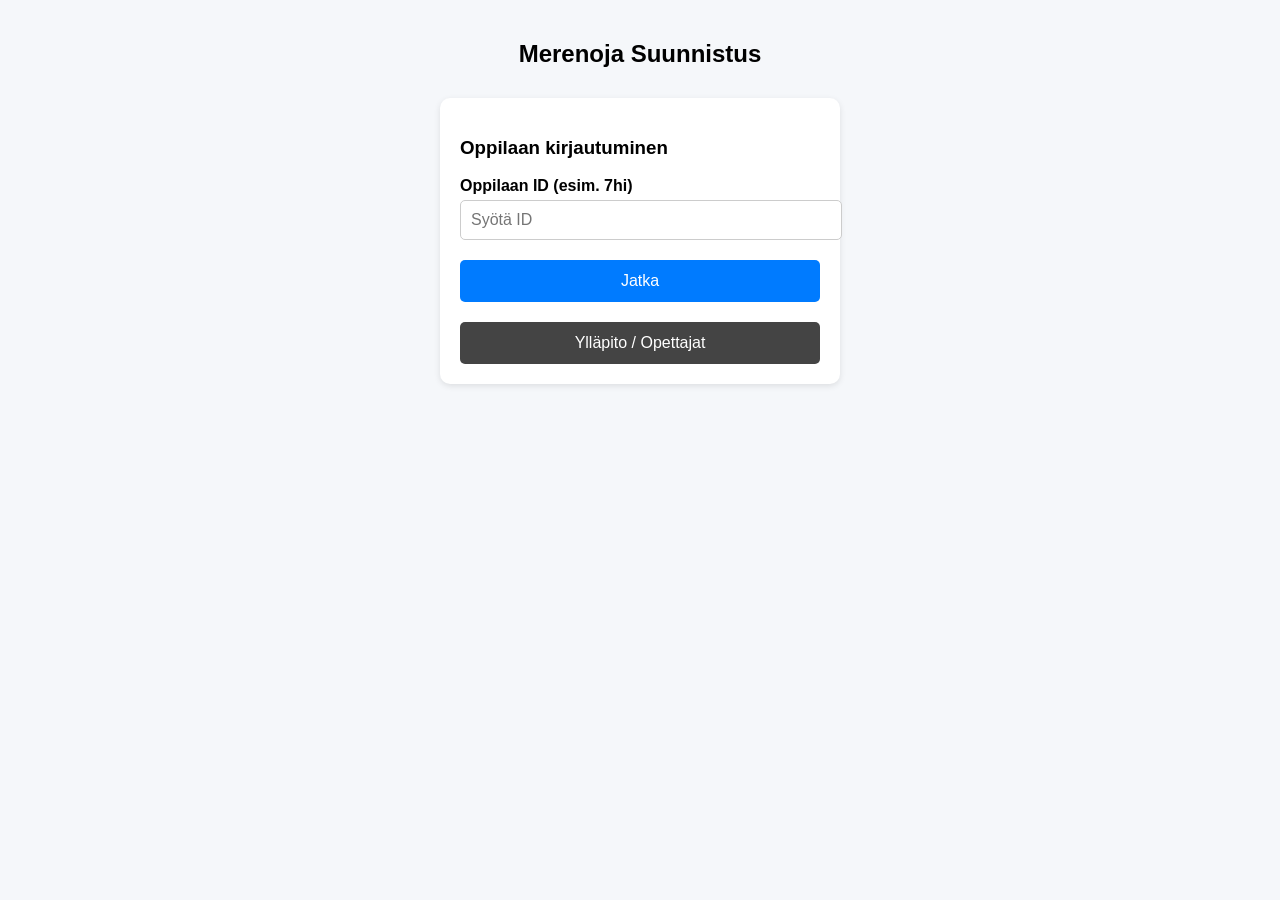
==== nimi.html @ ea7c733e "uusi versio 1.0" ====
<!DOCTYPE html>
<html lang="fi">
<head>
  <meta charset="UTF-8">
  <title>Oppilaan tiedot</title>

  <script src="config.js"></script>

  <style>
    body { font-family: Arial; padding: 20px; max-width: 400px; margin: auto; background:#f5f7fa; }
    h2 { text-align:center; }
    .box {
      background:#fff; padding:20px; border-radius:10px;
      box-shadow:0 2px 6px rgba(0,0,0,0.1); margin-top:30px;
    }
    label { display:block; margin-top:15px; font-weight:bold; }
    input, select {
      width:100%; padding:10px; margin-top:5px; font-size:16px;
      border-radius:5px; border:1px solid #ccc;
    }
    input[disabled] { background:#eee; }
    button {
      margin-top:20px; padding:12px; width:100%;
      font-size:16px; background:#007bff; color:white;
      border:none; cursor:pointer; border-radius:5px;
    }
    button:hover { background:#005fcc; }
    a.kartta {
      display:block; margin-top:10px; text-align:center;
      text-decoration:none; color:#007bff;
    }
  </style>
</head>
<body>

  <h2>Oppilaan tiedot</h2>

  <div class="box">
    <label>Nimi</label>
    <input id="nimi" type="text" disabled>

    <label>Luokka</label>
    <input id="luokka" type="text" disabled>

    <div id="rataValintaAlue"></div>

    <div id="karttaAlue"></div>

    <button onclick="aloita()">Aloita</button>
  </div>

  <script>
    const params = new URLSearchParams(window.location.search);
    const oppilasID = params.get("id");

    let oppilasData = null;
    let radat = [];

    if (!oppilasID) {
      alert("Oppilaan ID puuttuu");
      window.location.href = "start.html";
    }

    async function haeKaikki() {
      const res = await fetch(API_URL);
      return await res.json();
    }

    async function alusta() {
      const lista = await haeKaikki();

      oppilasData = lista.find(x => x.tyyppi === "oppilas" && x.id === oppilasID);
      if (!oppilasData) {
        alert("Oppilasta ei löytynyt ID:llä " + oppilasID);
        window.location.href = "start.html";
        return;
      }

      document.getElementById("nimi").value = oppilasData.nimi;
      document.getElementById("luokka").value = oppilasData.luokka;

      radat = lista.filter(x => x.tyyppi === "rata");

      const alue = document.getElementById("rataValintaAlue");
      alue.innerHTML = "";

      if (oppilasData.saaValitaRadan) {
        const label = document.createElement("label");
        label.textContent = "Valitse rata";
        const select = document.createElement("select");
        select.id = "rataValinta";

        radat.forEach(r => {
          const opt = document.createElement("option");
          opt.value = r.nimi;
          opt.textContent = r.nimi;
          select.appendChild(opt);
        });

        alue.appendChild(label);
        alue.appendChild(select);
      } else {
        const label = document.createElement("label");
        label.textContent = "Rata";
        const input = document.createElement("input");
        input.id = "rataLukittu";
        input.type = "text";
        input.disabled = true;
        input.value = oppilasData.rata || "";

        alue.appendChild(label);
        alue.appendChild(input);
      }
    }

    alusta();

    function aloita() {
      let rataNimi = "";

      if (oppilasData.saaValitaRadan) {
        const sel = document.getElementById("rataValinta");
        if (!sel || !sel.value) {
          alert("Valitse rata");
          return;
        }
        rataNimi = sel.value;
      } else {
        rataNimi = oppilasData.rata;
        if (!rataNimi) {
          alert("Tälle oppilaalle ei ole asetettu rataa");
          return;
        }
      }

      window.location.href =
        `rasti1.html?id=${encodeURIComponent(oppilasID)}&rata=${encodeURIComponent(rataNimi)}`;
    }
  </script>

</body>
</html>
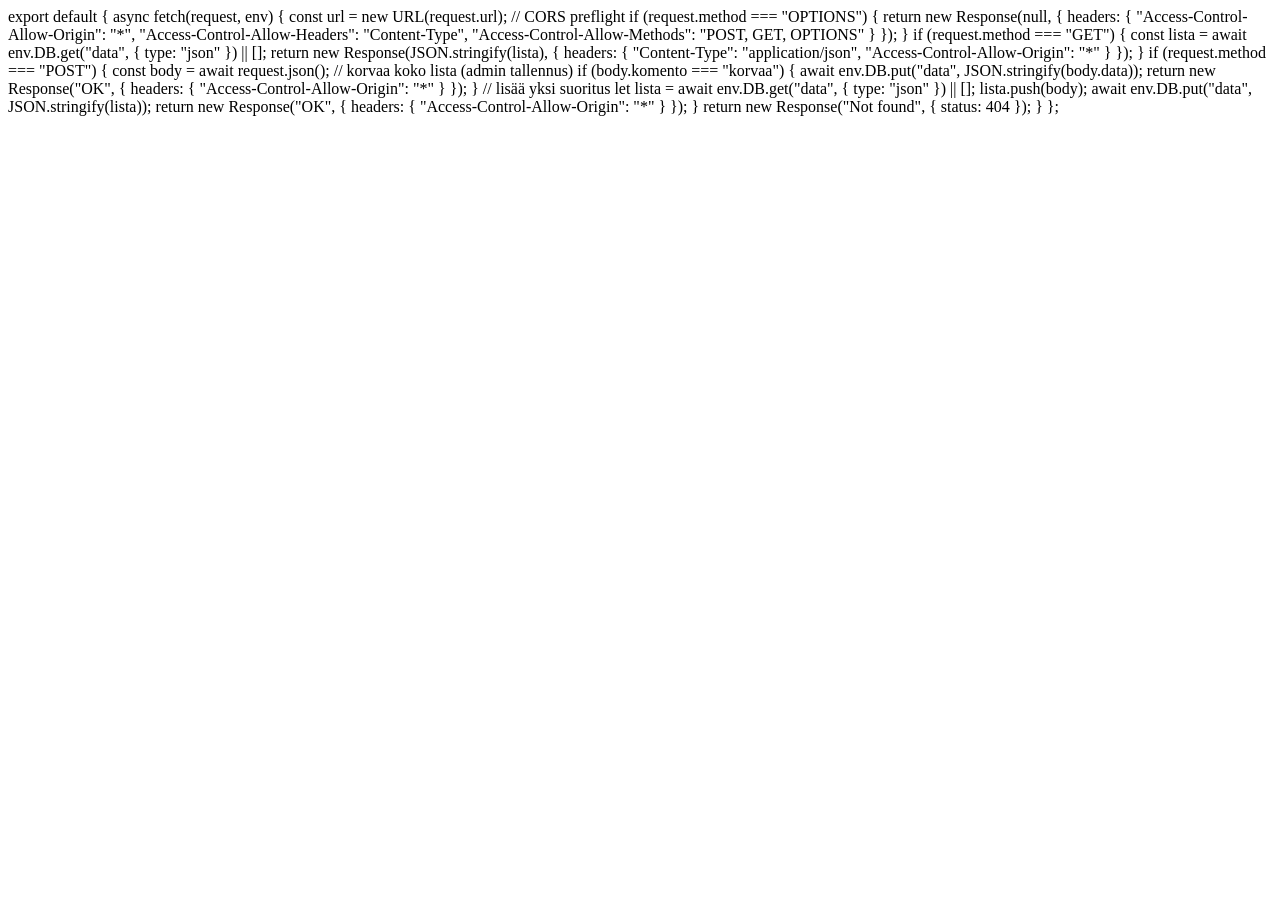
==== commit 133f556c: "uusin versio 1.1" ====
--- a/nimi.html
+++ b/nimi.html
@@ -3,62 +3,57 @@
 <head>
   <meta charset="UTF-8">
   <title>Oppilaan tiedot</title>
-
   <script src="config.js"></script>
-
   <style>
-    body { font-family: Arial; padding: 20px; max-width: 400px; margin: auto; background:#f5f7fa; }
-    h2 { text-align:center; }
-    .box {
-      background:#fff; padding:20px; border-radius:10px;
-      box-shadow:0 2px 6px rgba(0,0,0,0.1); margin-top:30px;
+    body { font-family: system-ui, sans-serif; background:#f3f4f6; margin:0; }
+    .wrap { max-width:480px; margin:40px auto; padding:0 16px; }
+    .card {
+      background:#fff; border-radius:16px; padding:24px;
+      box-shadow:0 10px 25px rgba(15,23,42,0.12);
     }
-    label { display:block; margin-top:15px; font-weight:bold; }
+    h2 { margin:0 0 8px; text-align:center; }
+    p.sub { text-align:center; color:#6b7280; margin:0 0 24px; }
+    label { font-weight:600; display:block; margin-top:12px; margin-bottom:4px; }
     input, select {
-      width:100%; padding:10px; margin-top:5px; font-size:16px;
-      border-radius:5px; border:1px solid #ccc;
+      width:100%; padding:10px 12px; border-radius:10px;
+      border:1px solid #d1d5db; font-size:15px;
     }
-    input[disabled] { background:#eee; }
+    input[disabled] { background:#f9fafb; color:#4b5563; }
     button {
-      margin-top:20px; padding:12px; width:100%;
-      font-size:16px; background:#007bff; color:white;
-      border:none; cursor:pointer; border-radius:5px;
-    }
-    button:hover { background:#005fcc; }
-    a.kartta {
-      display:block; margin-top:10px; text-align:center;
-      text-decoration:none; color:#007bff;
+      width:100%; margin-top:20px; padding:11px 14px;
+      border:none; border-radius:999px; font-size:15px;
+      font-weight:600; cursor:pointer;
+      background:linear-gradient(135deg,#2563eb,#1d4ed8); color:#fff;
     }
   </style>
 </head>
 <body>
+  <div class="wrap">
+    <div class="card">
+      <h2>Oppilaan tiedot</h2>
+      <p class="sub">Tarkista nimi ja rata</p>
 
-  <h2>Oppilaan tiedot</h2>
+      <label>Nimi</label>
+      <input id="nimi" disabled>
 
-  <div class="box">
-    <label>Nimi</label>
-    <input id="nimi" type="text" disabled>
+      <label>Luokka</label>
+      <input id="luokka" disabled>
 
-    <label>Luokka</label>
-    <input id="luokka" type="text" disabled>
+      <div id="rataValintaAlue"></div>
 
-    <div id="rataValintaAlue"></div>
-
-    <div id="karttaAlue"></div>
-
-    <button onclick="aloita()">Aloita</button>
+      <button onclick="aloita()">Aloita rata</button>
+    </div>
   </div>
 
   <script>
-    const params = new URLSearchParams(window.location.search);
+    const params = new URLSearchParams(location.search);
     const oppilasID = params.get("id");
-
     let oppilasData = null;
     let radat = [];
 
     if (!oppilasID) {
       alert("Oppilaan ID puuttuu");
-      window.location.href = "start.html";
+      location.href = "start.html";
     }
 
     async function haeKaikki() {
@@ -68,19 +63,17 @@
 
     async function alusta() {
       const lista = await haeKaikki();
-
-      oppilasData = lista.find(x => x.tyyppi === "oppilas" && x.id === oppilasID);
+      oppilasData = lista.find(x => x.tyyppi==="oppilas" && x.id===oppilasID);
       if (!oppilasData) {
-        alert("Oppilasta ei löytynyt ID:llä " + oppilasID);
-        window.location.href = "start.html";
+        alert("Oppilasta ei löytynyt");
+        location.href = "start.html";
         return;
       }
 
       document.getElementById("nimi").value = oppilasData.nimi;
       document.getElementById("luokka").value = oppilasData.luokka;
 
-      radat = lista.filter(x => x.tyyppi === "rata");
-
+      radat = lista.filter(x => x.tyyppi==="rata");
       const alue = document.getElementById("rataValintaAlue");
       alue.innerHTML = "";
 
@@ -89,14 +82,12 @@
         label.textContent = "Valitse rata";
         const select = document.createElement("select");
         select.id = "rataValinta";
-
         radat.forEach(r => {
           const opt = document.createElement("option");
           opt.value = r.nimi;
           opt.textContent = r.nimi;
           select.appendChild(opt);
         });
-
         alue.appendChild(label);
         alue.appendChild(select);
       } else {
@@ -104,39 +95,28 @@
         label.textContent = "Rata";
         const input = document.createElement("input");
         input.id = "rataLukittu";
-        input.type = "text";
         input.disabled = true;
         input.value = oppilasData.rata || "";
-
         alue.appendChild(label);
         alue.appendChild(input);
       }
     }
 
-    alusta();
-
     function aloita() {
       let rataNimi = "";
-
       if (oppilasData.saaValitaRadan) {
         const sel = document.getElementById("rataValinta");
-        if (!sel || !sel.value) {
-          alert("Valitse rata");
-          return;
-        }
+        if (!sel || !sel.value) { alert("Valitse rata"); return; }
         rataNimi = sel.value;
       } else {
         rataNimi = oppilasData.rata;
-        if (!rataNimi) {
-          alert("Tälle oppilaalle ei ole asetettu rataa");
-          return;
-        }
+        if (!rataNimi) { alert("Rata puuttuu"); return; }
       }
+      location.href =
+        `rasti.html?id=${encodeURIComponent(oppilasID)}&rata=${encodeURIComponent(rataNimi)}&i=1`;
+    }
 
-      window.location.href =
-        `rasti1.html?id=${encodeURIComponent(oppilasID)}&rata=${encodeURIComponent(rataNimi)}`;
-    }
+    alusta();
   </script>
-
 </body>
 </html>
